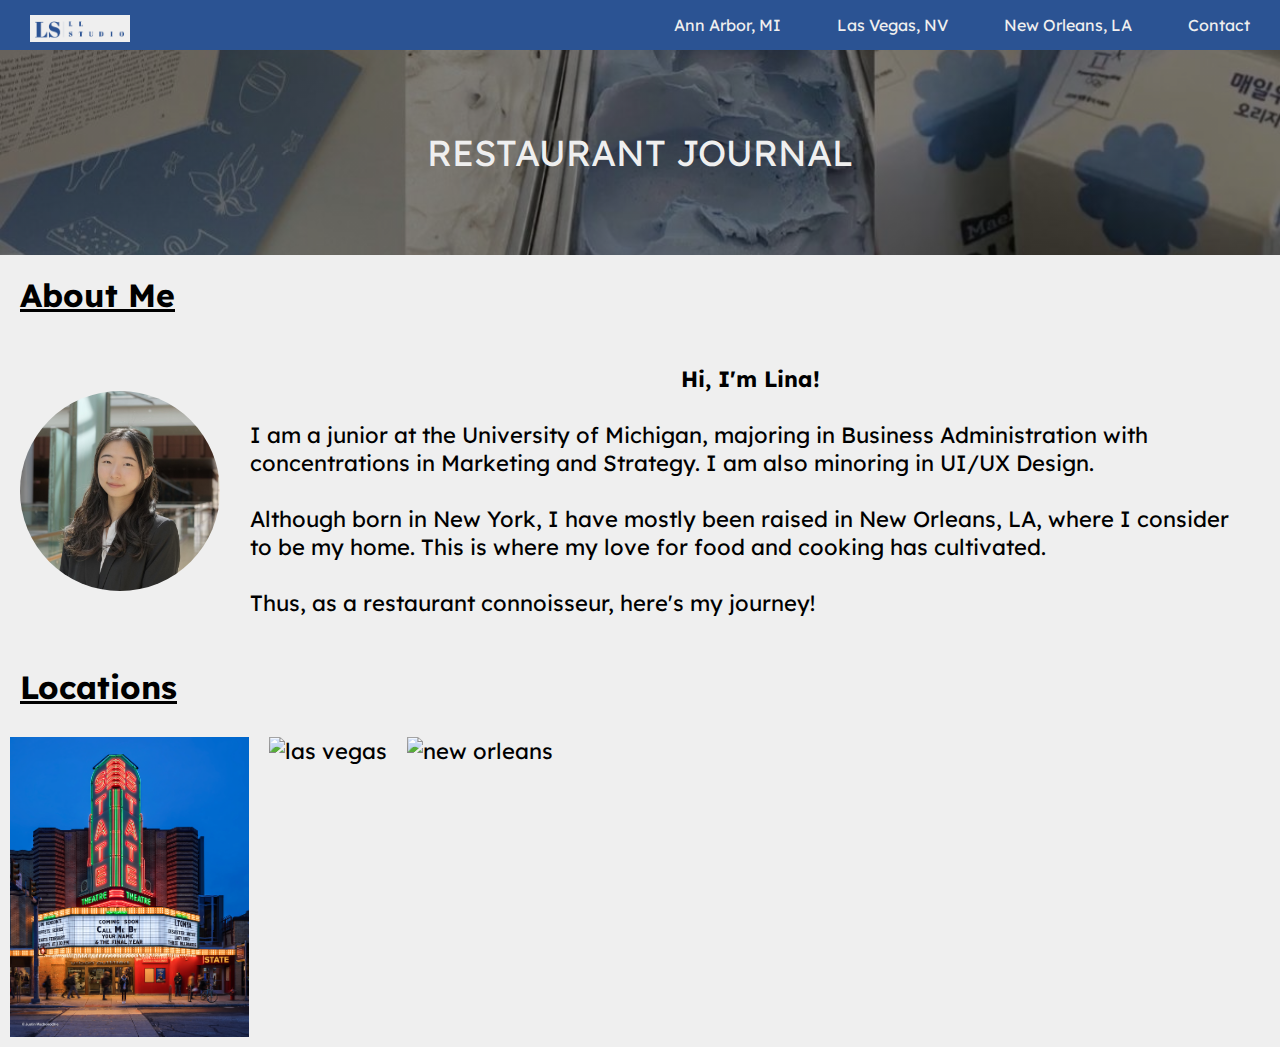
==== index.html @ 4f77a986 "Add files via upload" ====
<!DOCTYPE html>
<html lang= "en">

<head>
    <meta charset = "UTF-8">
    <meta name = "viewport" content = "width=device-width, initial-scale=1.0">
    <link rel = "stylesheet" href = "css/reset.css">
    <link rel = "stylesheet" href = "css/style.css"> 
    <link rel= "stylesheet" href="https://cdnjs.cloudflare.com/ajax/libs/font-awesome/6.4.2/css/all.min.css" integrity="sha512-z3gLpd7yknf1YoNbCzqRKc4qyor8gaKU1qmn+CShxbuBusANI9QpRohGBreCFkKxLhei6S9CQXFEbbKuqLg0DA==" crossorigin="anonymous" referrerpolicy="no-referrer"/>
    <link href = 'https://fonts.googleapis.com/css?family=Lexend' rel = 'stylesheet'>

    <title>Home</title>
</head>

<body>
    <div>
        <a href = "#main" id = "skip">Skip to Main Content</a>
    </div>
    
    <nav>
        <ul>
            <li class = "home"><a href = "index.html" class = "curent"><img src = "images/websitelogo.png" width = "100" alt = "home page"></a></li>
            <li><a href = "annarbor.html">Ann Arbor, MI</a></li>
            <li><a href = "lasvegas.html">Las Vegas, NV</a></li>
            <li><a href = "neworleans.html">New Orleans, LA</a></li>
            <li><a href = "contact.html">Contact</a></li>
        </ul>
    </nav> 

    <header class = "index-header">
        <h1>Restaurant Journal</h1>
    </header>

    <main id = "main">
        <div>
            <h2>About Me</h2>
            <div class = "description">
                <img class = "cover-headshot"src = "images/headshot.jpg" width = "200" alt = "headshot">
                <div class = "description-text">
                    <p class = "intro">Hi, I'm Lina!</p>
                    <br>
                    <p>I am a junior at the University of Michigan, majoring in Business Administration with concentrations in Marketing and Strategy. I am also minoring in UI/UX Design.</p>
                    <br>
                    <p>Although born in New York, I have mostly been raised in New Orleans, LA, where I consider to be my home. This is where my love for food and cooking has cultivated.</p>
                    <br>
                    <p>Thus, as a restaurant connoisseur, here's my journey!</p>
                </div>
            </div>
        </div>

        <h2>Locations</h2>
        <div class = "locations">
            <div>
                <a href = "annarbor.html" class = "linked-image">
                    <img src = "images/annarbor-cover.png" alt = "ann arbor">
                    <span class = "overlay-text">Ann Arbor</span>
                </a>
            </div>

            <div>
                <a href = "lasvegas.html" class = "linked-image">
                    <img src = "images/lasvegas-cover.jpeg" alt = "las vegas">
                    <span class = "overlay-text">Las Vegas</span>
                </a>
            </div>

            <div>
                <a href = "neworleans.html" class = "linked-image">
                    <img src = "images/neworleans-cover.jpg" alt = "new orleans">
                    <span class = "overlay-text">New Orleans</span>
                </a>
            </div>
        </div>
    </main>
    
    <footer>
        <div>
            <a href = "https://www.instagram.com/linaalxn">
                <i class="fa-brands fa-square-instagram fa-2xl" style="color: #2b5393;"></i>
            </a>
            <a href = "https://www.linkedin.com/in/lina-lin-57a974210/">
                <i class="fa-brands fa-linkedin fa-2xl" style="color: #2b5393;"></i>
            </a>
            <a href = "mailto: linal@umich.edu">
                <i class="fa-solid fa-envelope fa-2xl" style="color: #2b5393;"></i>
            </a>
        </div>
    </footer>
</body>
</html>
---- css/style.css ----
#skip{
    text-transform: uppercase;
    text-decoration: underline;
    padding: 13px;
    top: 6vh;
    color:#efefef;
    position: absolute;
    margin-left: -300px;
    font-size: 14px;
}

#skip:focus{
    margin-top: 170px;
    margin-left: 4px;
}

nav{
    background-color: #2b5393;
    text-align: center;
    padding: 5px;
}

nav ul{
    text-align: center;
}

nav li{
    display: block;
    font-family: Lexend, 'Segoe UI', Tahoma, Geneva, Verdana, sans-serif;
    font-size: 16px;
    color: #efefef;
    padding: 10px 25px;
}

nav a:hover{
    text-decoration: underline;
}

.current{
    text-transform: uppercase;
    text-decoration: underline;
}

h1{
    font-family: Lexend, 'Segoe UI', Tahoma, Geneva, Verdana, sans-serif;
    font-size: 36px;
    text-align: center;
    text-transform: uppercase;
    padding: 30px;
    color: #efefef;
}

.index-header{
    background-image: linear-gradient(rgba(0, 0, 0, 0.5), rgba(0, 0, 0, 0.5)), url('../images/index-cover.jpeg');
    background-size: cover;
    background-position: center; 
}

.annarbor-header{
    background-image: linear-gradient(rgba(0, 0, 0, 0.5), rgba(0, 0, 0, 0.5)), url('../images/annarbor-cover.png');
    background-size: cover;
    background-position: center; 
}

.lasvegas-header{
    background-image: linear-gradient(rgba(0, 0, 0, 0.5), rgba(0, 0, 0, 0.5)), url('../images/lasvegas-cover.jpeg');
    background-size: cover;
    background-position: center; 
}

.neworleans-header{
    background-image: linear-gradient(rgba(0, 0, 0, 0.5), rgba(0, 0, 0, 0.5)), url('../images/neworleans-cover.jpg');
    background-size: cover;
    background-position: center; 
}

.contact-header{
    background-image: linear-gradient(rgba(0, 0, 0, 0.5), rgba(0, 0, 0, 0.5)), url('../images/contact-cover.png');
    background-size: cover;
    background-position: center; 
}

.intro{
    font-size: 22px;
    font-weight: bold;
    text-align: center;
}

h2{
    font-size: 25px;
    font-weight: bold;
    text-decoration: underline;
    padding: 20px;
}

h3{
    font-size: 20px;
    font-weight: bold;
    padding: 20px;
}

.cover-headshot{
    border-radius: 50%;
    margin-left: 20px;
}

.description{
    display: flex;
    align-items: center;
}

.description-text{
    padding: 30px;
    display: flex;
    flex-direction: column;
    text-align: left;
}

body{
    font-family: Lexend, 'Segoe UI', Tahoma, Geneva, Verdana, sans-serif;
    background-color: #efefef;
}

.googlemaps{
    padding-bottom: 50%;
    margin-bottom: 30px;
    position: relative;
}

.googlemaps iframe{
    height: 100%;
    width: 100%;
    left: 0;
    top: 0;
    position: absolute;
}

/* For the location section of index page's linked images only: */

.locations {
    display: grid;
    text-align: center;
}

.linked-image {
    position: relative;
    display: block;
    height: 300px; 
    margin: 10px;
}

.linked-image img {
    object-fit: cover; 
    transition: filter 0.3s;
}

.overlay-text {
    position: absolute;
    top: 50%;
    left: 50%;
    text-align: center;
    transform: translate(-50%, -50%);
    color: #fff;
    font-size: 20px;
    font-weight: bold;
    opacity: 0;
    transition: opacity 0.3s;
}

.linked-image:hover img {
    filter: blur(1.5px) brightness(0.6);
}

.linked-image:hover .overlay-text {
    opacity: 1;
}

/* For the contact form:  */
input[type=text], select, textarea {
    width: 100%; 
    padding: 10px; 
    border: 1px solid #ccc; 
    border-radius: 4px; 
    box-sizing: border-box; 
    margin-top: 6px; 
    margin-bottom: 16px; 
  }

input[type=submit]{
    background-color: #2b5393;
    color:#efefef;
    padding: 12px 20px;
    border: none;
    border-radius: 3px;
}

input[type=submit]:hover {
    background-color: #173058;
}

.contactform{
    padding: 20px;
}

/* For the photo galleries: */
.photogallery {
    grid-column: 1 / 4;
    display: flex;
    overflow-x: auto; 
    margin: 20px;
}

.photogallery div {
    box-sizing: border-box;
    flex: 0 0 200px; /* Set a fixed width for each item */
    margin: 10px;
    overflow: hidden;
    box-shadow: 0 0 10px rgba(0, 0, 0, 0.1);
}

.photogallery img {
    width: 100%;
    height: 250px;
    object-fit: cover;
    border-radius: 8px 8px;
}

.photogallery img:hover {
    transform: scale(1.05); 
}

.photogallery p {
    height: 100px;
    padding: 15px;
    margin: 0;
    text-align: center;
    background-color: white;
    border-radius: 0 0 8px 8px;
}

.photogallery::-webkit-scrollbar {
    width: 1px;
}

.photogallery::-webkit-scrollbar-thumb {
    background-color: #a0a0a0;
    border-radius: 6px;
}

.photogallery::-webkit-scrollbar-track {
    background-color: #f0f0f0;
    border-radius: 6px;
}

footer{
    text-align: center;
}

@media screen and (min-width: 600px) and (max-width: 1024px){
    h1{
        padding: 50px;
    }

    h2{
        font-size: 30px;
    }

    h3{
        font-size: 25px;
    }

    body{
        font-size: 20px;
    }

    nav ul{
        text-align: center;
    }
    
    nav li{
        display: block;
        font-family: Lexend, 'Segoe UI', Tahoma, Geneva, Verdana, sans-serif;
        font-size: 16px;
        color: #efefef;
        padding: 10px 25px;
    }

    #skip:focus{
        margin-top: 175px;
        margin-left: 8px;
    }

    /* For the location section of index page's linked images only: */

    .locations {
        display: flex;
        justify-content: space-around;
    }

    .linked-image {
        position: relative;
        display: block;
        height: 300px; /* Adjust this value to set a fixed height for the container */
        margin: 10px;
    }

    .linked-image img {
        object-fit: cover; /* Ensures the image covers the entire container */
        transition: filter 0.3s;
    }

    .overlay-text {
        position: absolute;
        top: 50%;
        left: 50%;
        text-align: center;
        transform: translate(-50%, -50%);
        color: #fff;
        font-size: 20px;
        font-weight: bold;
        opacity: 0;
        transition: opacity 0.3s;
    }

    .linked-image:hover img {
        filter: blur(1.5px) brightness(0.6);
    }

    .linked-image:hover .overlay-text {
        opacity: 1;
    }
}

@media screen and (min-width: 1025px){
    h1{
        padding: 80px;
    }

    h2{
        font-size: 32px;
    }

    h3{
        font-size: 28px;
    }

    body{
        font-size: 22px;
    }

    nav ul{
        text-align: right;
    }
    
    nav li{
        display: inline-block;
        font-family: Lexend, 'Segoe UI', Tahoma, Geneva, Verdana, sans-serif;
        font-size: 16px;
        color: #efefef;
        padding: 10px 25px;
    }
    
    nav li.home{
        float: left;
    }

    #skip:focus{
        margin-top: 2px;
        margin-left: 8px;
    }

    /* For the location section of index page's linked images only: */

    .locations {
        display: flex;
        text-align: center;
    }

    .linked-image {
        position: relative;
        display: block;
        height: 300px; /* Adjust this value to set a fixed height for the container */
        margin: 10px;
    }

    .linked-image img {
        object-fit: cover; /* Ensures the image covers the entire container */
        transition: filter 0.3s;
    }

    .overlay-text {
        position: absolute;
        top: 50%;
        left: 50%;
        text-align: center;
        transform: translate(-50%, -50%);
        color: #fff;
        font-size: 20px;
        font-weight: bold;
        opacity: 0;
        transition: opacity 0.3s;
    }

    .linked-image:hover img {
        filter: blur(1.5px) brightness(0.6);
    }

    .linked-image:hover .overlay-text {
        opacity: 1;
    }
    
}
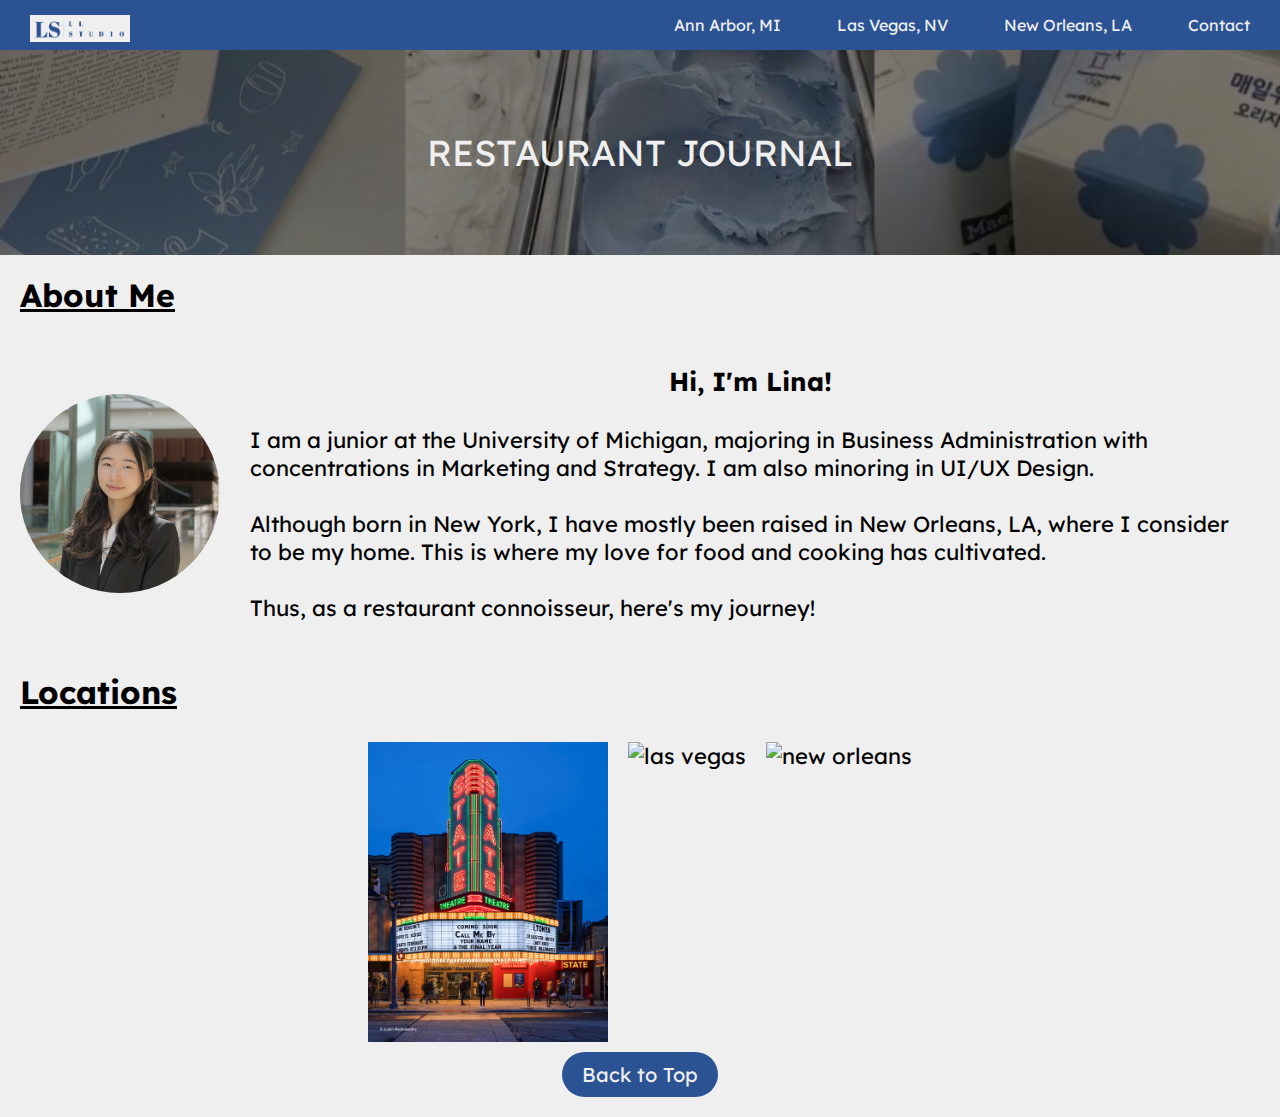
==== commit 27c7dfa2: "Add files via upload" ====
--- a/index.html
+++ b/index.html
@@ -35,9 +35,9 @@
         <div>
             <h2>About Me</h2>
             <div class = "description">
-                <img class = "cover-headshot"src = "images/headshot.jpg" width = "200" alt = "headshot">
+                <img class = "cover-headshot" src = "images/headshot.jpg" width = "200" alt = "headshot">
                 <div class = "description-text">
-                    <p class = "intro">Hi, I'm Lina!</p>
+                    <h4>Hi, I'm Lina!</h4>
                     <br>
                     <p>I am a junior at the University of Michigan, majoring in Business Administration with concentrations in Marketing and Strategy. I am also minoring in UI/UX Design.</p>
                     <br>
@@ -72,6 +72,11 @@
             </div>
         </div>
     </main>
+    <button onclick = "toTop()">Back to Top</button>
+
+    <script>
+        const toTop = () => window.scrollTo({top: 0, behavior: 'smooth'});
+    </script>
     
     <footer>
         <div>
@@ -81,7 +86,7 @@
             <a href = "https://www.linkedin.com/in/lina-lin-57a974210/">
                 <i class="fa-brands fa-linkedin fa-2xl" style="color: #2b5393;"></i>
             </a>
-            <a href = "mailto: linal@umich.edu">
+            <a href = "mailto:linal@umich.edu">
                 <i class="fa-solid fa-envelope fa-2xl" style="color: #2b5393;"></i>
             </a>
         </div>
--- a/css/style.css
+++ b/css/style.css
@@ -80,8 +80,8 @@
     background-position: center; 
 }
 
-.intro{
-    font-size: 22px;
+h4{
+    font-size: 26px;
     font-weight: bold;
     text-align: center;
 }
@@ -254,6 +254,26 @@
 
 footer{
     text-align: center;
+    margin-top: 20px;;
+}
+
+button{
+    -webkit-border-radius: 28;
+    -moz-border-radius: 28;
+    border-radius: 28px;
+    font-family: Lexend, 'Segoe UI', Tahoma, Geneva, Verdana, sans-serif;
+    font-size: 20px;
+    background: #2b5393;
+    padding: 10px 20px 10px 20px;
+    text-decoration: none;
+    color: #efefef;
+    display: block;
+    margin: 0 auto;
+}
+  
+button:hover {
+    background: #173058;
+    text-decoration: none;
 }
 
 @media screen and (min-width: 600px) and (max-width: 1024px){
@@ -374,6 +394,7 @@
     .locations {
         display: flex;
         text-align: center;
+        justify-content: center;
     }
 
     .linked-image {
